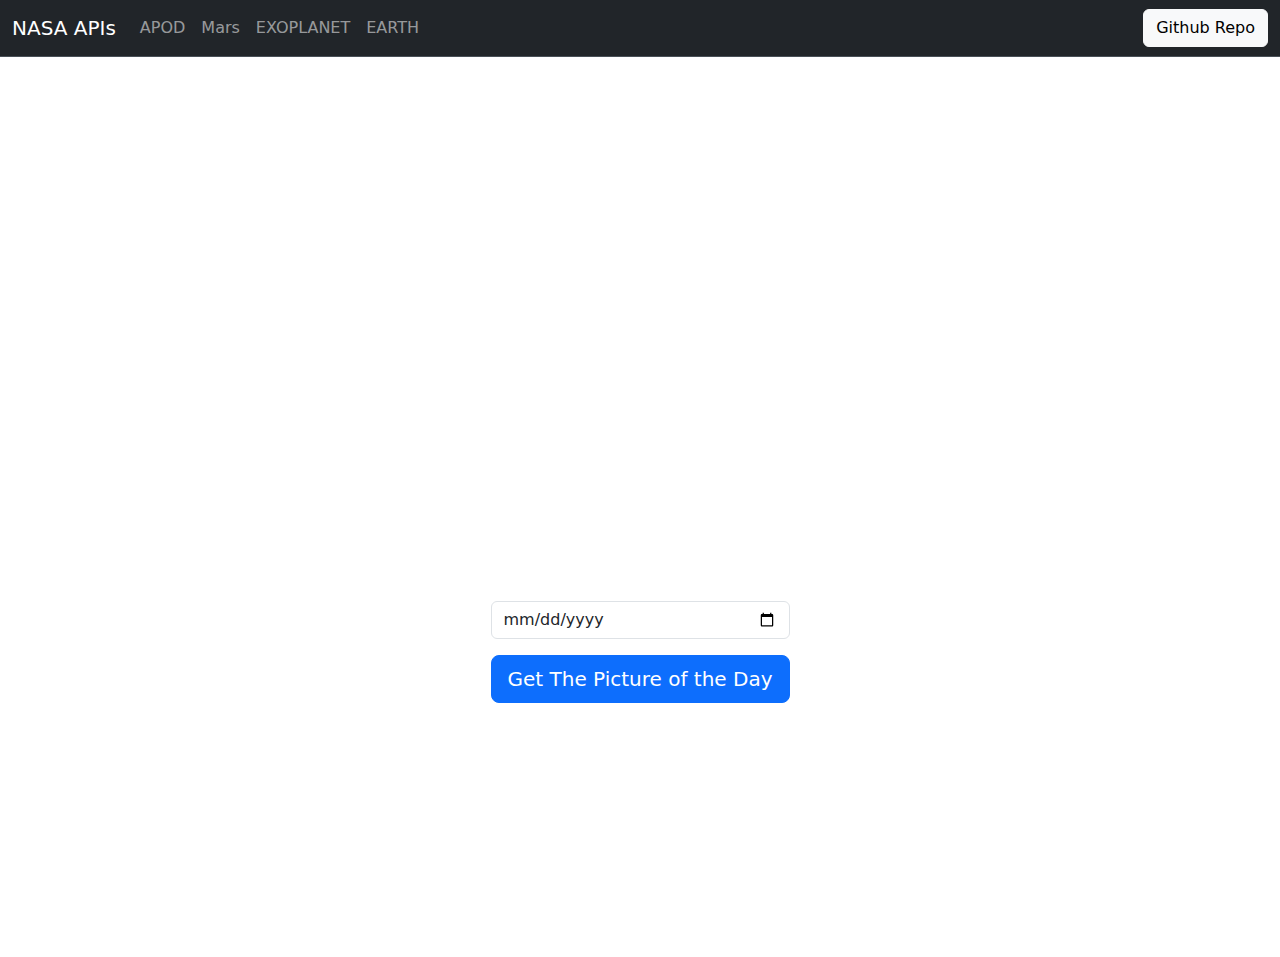
==== APOD.html @ ed973aa6 "first commit" ====
<!DOCTYPE html>
<html lang="en">
<head>
    <meta charset="UTF-8">
    <meta name="viewport" content="width=device-width, initial-scale=1.0">
    <title>APOD</title>
    <link href="https://cdn.jsdelivr.net/npm/bootstrap@5.3.0/dist/css/bootstrap.min.css" rel="stylesheet">
    <link href="apod.css" rel="stylesheet">
</head>
<body>
    <nav class="navbar bg-dark navbar-expand-lg border-bottom border-bottom-dark" data-bs-theme="dark">
        <div class="container-fluid">
          <a class="navbar-brand" href="index.html">NASA APIs</a>
          <button class="navbar-toggler" type="button" data-bs-toggle="collapse" data-bs-target="#navbarNavAltMarkup" aria-controls="navbarNavAltMarkup" aria-expanded="false" aria-label="Toggle navigation">
            <span class="navbar-toggler-icon"></span>
          </button>
          <div class="collapse navbar-collapse" id="navbarNavAltMarkup">
            <div class="navbar-nav">
              <a class="nav-link" href="APOD.html">APOD</a>
              <a class="nav-link" href="Mars.html">Mars</a>
              <a class="nav-link" href="Exoplanet.html">EXOPLANET</a>
              <a class="nav-link" href="Earth.html">EARTH</a>
            </div>
          </div>
          <button class="btn btn-light" type="button">Github Repo</button>
        </div>
      </nav>

      <div class="container h-100">
        <h1 class="display-1 fs-md-1 fs-lg-1">The APOD Hub</h1>
        <p class="fw-bold fs-3 fs-lg-6" style="margin-bottom: 50px;">APOD stands for Astronomical Picture Of The Day</p>
        
        <div class="text-center mt-5">
          <label for="dateInput">Select a Date:</label>
          <input type="date" id="dateInput" name="selectedDate" class="form-control">
          <button class="btn btn-primary btn-lg mt-3" type="button" id="APODDate">Get The Picture of the Day</button>
        </div>

        <div id="element-container">
            <h2 class="text-center mt-5">Title</h2>
            <h4 class="text-center mt-5">Clicked on</h4>
            <div class="text-center" id="img-div">
              <img src="fallback-image.jpg" class="img-fluid" alt="">
            </div>
              <div class="bg-dark p-3 rounded" style="margin-bottom: 50px;">
                <button class="btn btn-dark" type="button" data-bs-toggle="collapse" data-bs-target="#explaination" aria-expanded="false" aria-controls="explaination">
                    Toggle Explanation
                </button>
                <div id="explaination" class="collapse mt-3">
                    <p class="text-center mt-3">What is this?</p>
                </div>
          </div>
          
          </div>
    </div>

    <script src="https://cdn.jsdelivr.net/npm/bootstrap@5.3.0/dist/js/bootstrap.bundle.min.js"></script>
    <script type="text/javascript" src="script.js"></script>
    
</body>
</html>
---- apod.css ----
/* Apply a blurred background image */
body {
    background-image: url('images/astronomy.jpg');
    background-size: cover;
    color: white;
    background-position: center;
    position: relative; /* Required for pseudo-element positioning */
    text-align: center;
}

/* Initially hide the elements */
#element-container {
    display: none;
}

#img-div{
        margin-top: 5px;
        margin-bottom: 20px;
     
}

h1{
    margin-top: 20px;
    margin-bottom: 10px;
    font-size: 100px;
}

/* Pseudo-element for the blurred background */
body::before {
    content: "";
    position: absolute;
    top: 0;
    left: 0;
    width: 100%;
    height: 100%;
    background-image: inherit;
    background-size: cover;
    background-position: inherit;
    filter: blur(10px); /* Adjust the blur intensity as needed */
    z-index: -1; /* Place the pseudo-element behind other content */
}

/* Center the button on the screen */
.container {
    display: flex;
    flex-direction: column;
    align-items: center;
    justify-content: center;
    min-height: 100vh;
    text-align: center;
}
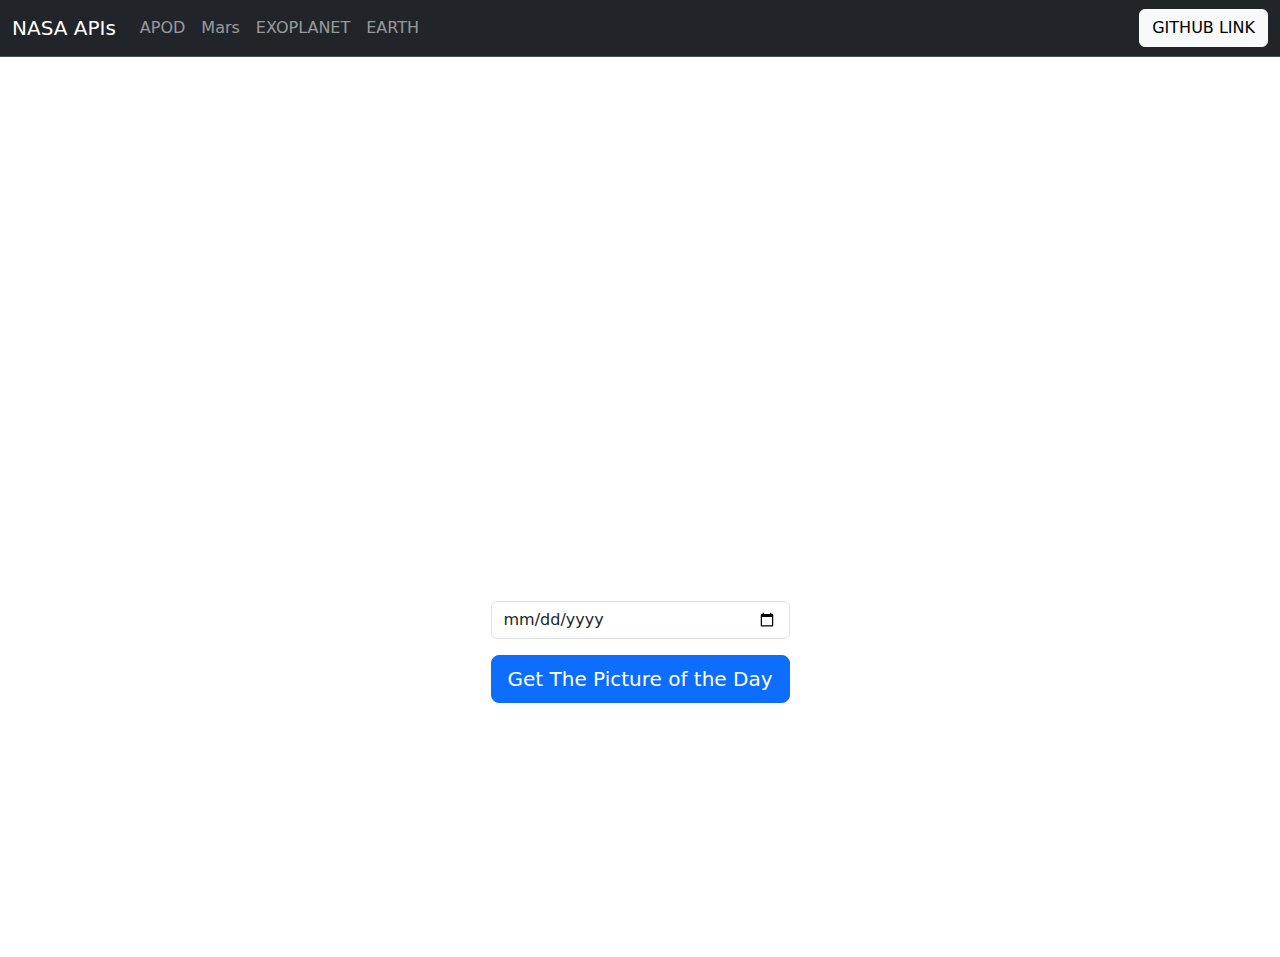
==== commit 839d73e0: "Added the github link to the button" ====
--- a/APOD.html
+++ b/APOD.html
@@ -1,61 +1,68 @@
 <!DOCTYPE html>
 <html lang="en">
+
 <head>
-    <meta charset="UTF-8">
-    <meta name="viewport" content="width=device-width, initial-scale=1.0">
-    <title>APOD</title>
-    <link href="https://cdn.jsdelivr.net/npm/bootstrap@5.3.0/dist/css/bootstrap.min.css" rel="stylesheet">
-    <link href="apod.css" rel="stylesheet">
+  <meta charset="UTF-8">
+  <meta name="viewport" content="width=device-width, initial-scale=1.0">
+  <title>APOD</title>
+  <link href="https://cdn.jsdelivr.net/npm/bootstrap@5.3.0/dist/css/bootstrap.min.css" rel="stylesheet">
+  <link href="apod.css" rel="stylesheet">
 </head>
+
 <body>
-    <nav class="navbar bg-dark navbar-expand-lg border-bottom border-bottom-dark" data-bs-theme="dark">
-        <div class="container-fluid">
-          <a class="navbar-brand" href="index.html">NASA APIs</a>
-          <button class="navbar-toggler" type="button" data-bs-toggle="collapse" data-bs-target="#navbarNavAltMarkup" aria-controls="navbarNavAltMarkup" aria-expanded="false" aria-label="Toggle navigation">
-            <span class="navbar-toggler-icon"></span>
-          </button>
-          <div class="collapse navbar-collapse" id="navbarNavAltMarkup">
-            <div class="navbar-nav">
-              <a class="nav-link" href="APOD.html">APOD</a>
-              <a class="nav-link" href="Mars.html">Mars</a>
-              <a class="nav-link" href="Exoplanet.html">EXOPLANET</a>
-              <a class="nav-link" href="Earth.html">EARTH</a>
-            </div>
-          </div>
-          <button class="btn btn-light" type="button">Github Repo</button>
+  <nav class="navbar bg-dark navbar-expand-lg border-bottom border-bottom-dark" data-bs-theme="dark">
+    <div class="container-fluid">
+      <a class="navbar-brand" href="index.html">NASA APIs</a>
+      <button class="navbar-toggler" type="button" data-bs-toggle="collapse" data-bs-target="#navbarNavAltMarkup"
+        aria-controls="navbarNavAltMarkup" aria-expanded="false" aria-label="Toggle navigation">
+        <span class="navbar-toggler-icon"></span>
+      </button>
+      <div class="collapse navbar-collapse" id="navbarNavAltMarkup">
+        <div class="navbar-nav">
+          <a class="nav-link" href="APOD.html">APOD</a>
+          <a class="nav-link" href="Mars.html">Mars</a>
+          <a class="nav-link" href="Exoplanet.html">EXOPLANET</a>
+          <a class="nav-link" href="Earth.html">EARTH</a>
         </div>
-      </nav>
+      </div>
+      <a href="https://github.com/dishantsharma7/SPACE_VOYAGE">
+        <button class="btn btn-light" type="button">GITHUB LINK</button>
+      </a>
+    </div>
+  </nav>
 
-      <div class="container h-100">
-        <h1 class="display-1 fs-md-1 fs-lg-1">The APOD Hub</h1>
-        <p class="fw-bold fs-3 fs-lg-6" style="margin-bottom: 50px;">APOD stands for Astronomical Picture Of The Day</p>
-        
-        <div class="text-center mt-5">
-          <label for="dateInput">Select a Date:</label>
-          <input type="date" id="dateInput" name="selectedDate" class="form-control">
-          <button class="btn btn-primary btn-lg mt-3" type="button" id="APODDate">Get The Picture of the Day</button>
-        </div>
+  <div class="container h-100">
+    <h1 class="display-1 fs-md-1 fs-lg-1">The APOD Hub</h1>
+    <p class="fw-bold fs-3 fs-lg-6" style="margin-bottom: 50px;">APOD stands for Astronomical Picture Of The Day</p>
 
-        <div id="element-container">
-            <h2 class="text-center mt-5">Title</h2>
-            <h4 class="text-center mt-5">Clicked on</h4>
-            <div class="text-center" id="img-div">
-              <img src="fallback-image.jpg" class="img-fluid" alt="">
-            </div>
-              <div class="bg-dark p-3 rounded" style="margin-bottom: 50px;">
-                <button class="btn btn-dark" type="button" data-bs-toggle="collapse" data-bs-target="#explaination" aria-expanded="false" aria-controls="explaination">
-                    Toggle Explanation
-                </button>
-                <div id="explaination" class="collapse mt-3">
-                    <p class="text-center mt-3">What is this?</p>
-                </div>
-          </div>
-          
-          </div>
+    <div class="text-center mt-5">
+      <label for="dateInput">Select a Date:</label>
+      <input type="date" id="dateInput" name="selectedDate" class="form-control">
+      <button class="btn btn-primary btn-lg mt-3" type="button" id="APODDate">Get The Picture of the Day</button>
     </div>
 
-    <script src="https://cdn.jsdelivr.net/npm/bootstrap@5.3.0/dist/js/bootstrap.bundle.min.js"></script>
-    <script type="text/javascript" src="script.js"></script>
-    
+    <div id="element-container">
+      <h2 class="text-center mt-5">Title</h2>
+      <h4 class="text-center mt-5">Clicked on</h4>
+      <div class="text-center" id="img-div">
+        <img src="fallback-image.jpg" class="img-fluid" alt="">
+      </div>
+      <div class="bg-dark p-3 rounded" style="margin-bottom: 50px;">
+        <button class="btn btn-dark" type="button" data-bs-toggle="collapse" data-bs-target="#explaination"
+          aria-expanded="false" aria-controls="explaination">
+          Toggle Explanation
+        </button>
+        <div id="explaination" class="collapse mt-3">
+          <p class="text-center mt-3">What is this?</p>
+        </div>
+      </div>
+
+    </div>
+  </div>
+
+  <script src="https://cdn.jsdelivr.net/npm/bootstrap@5.3.0/dist/js/bootstrap.bundle.min.js"></script>
+  <script type="text/javascript" src="script.js"></script>
+
 </body>
+
 </html>